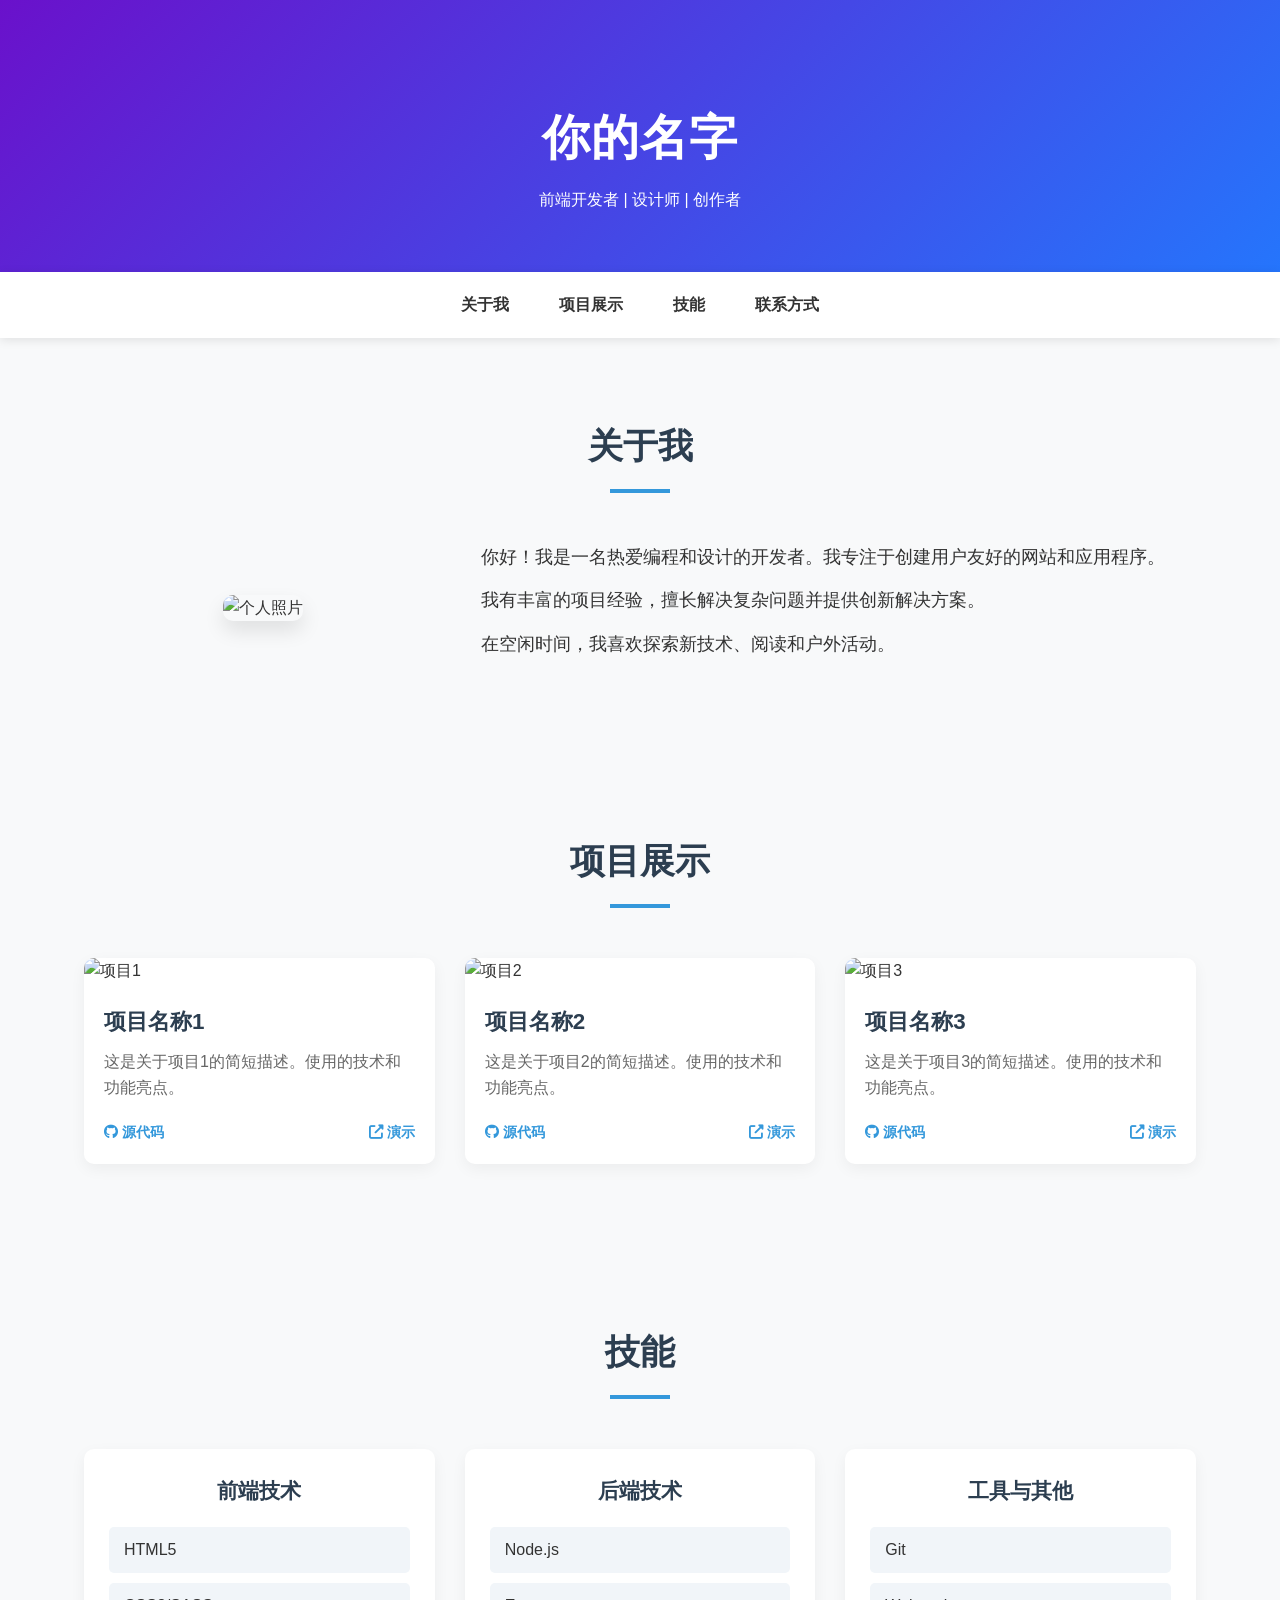
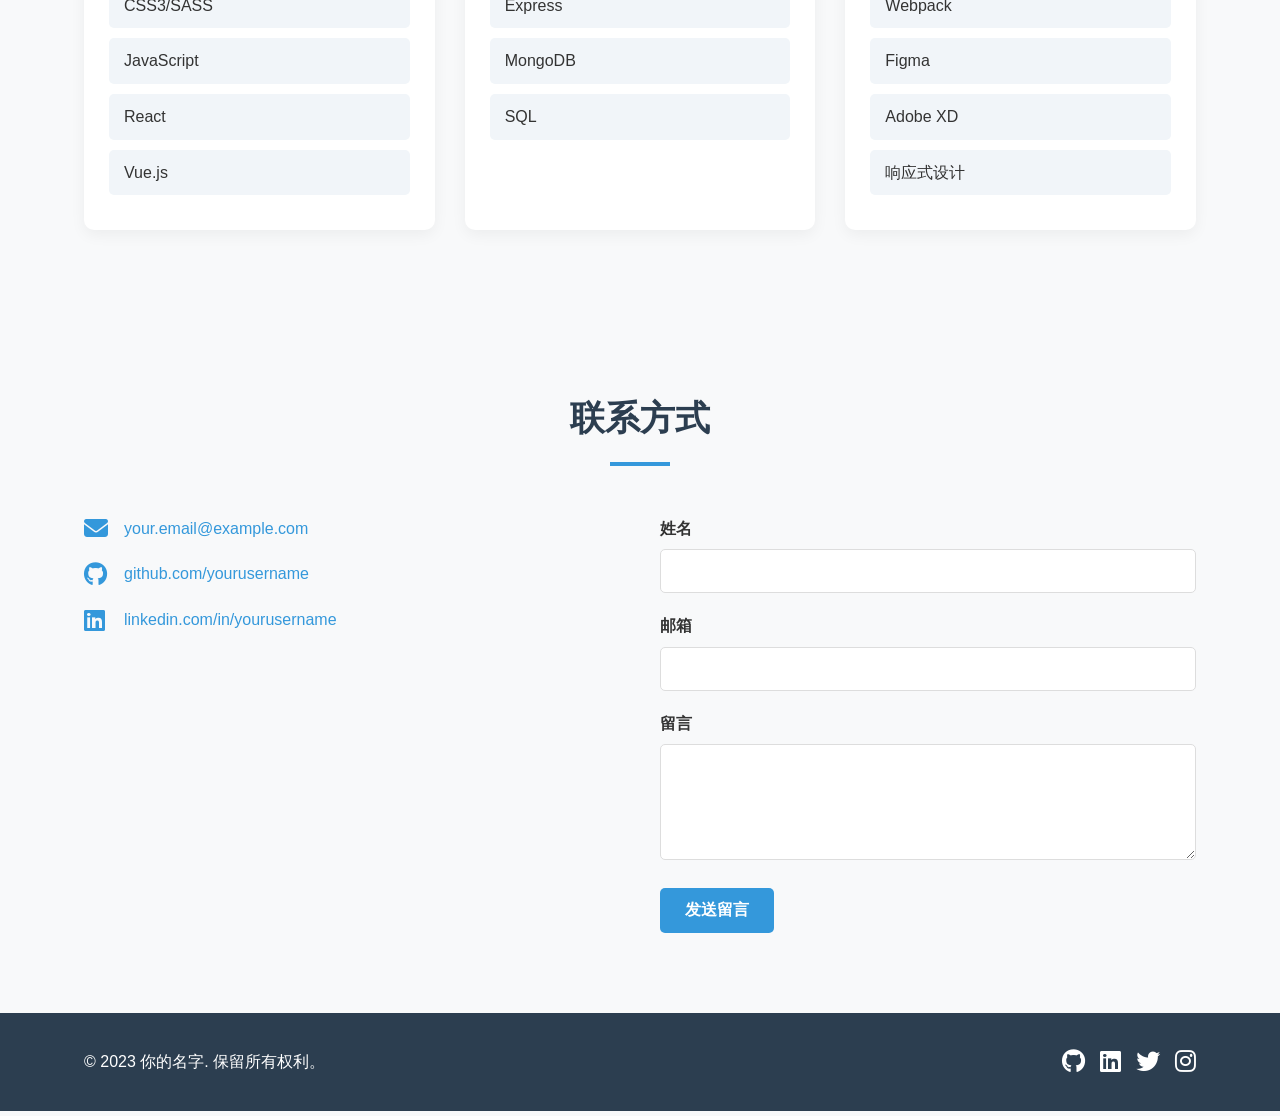
==== index.html @ 2c5013d8 "首次部署" ====
<!DOCTYPE html>
<html lang="zh-CN">
<head>
    <meta charset="UTF-8">
    <meta name="viewport" content="width=device-width, initial-scale=1.0">
    <title>我的个人主页</title>
    <link rel="stylesheet" href="css/styles.css">
    <link rel="stylesheet" href="https://cdnjs.cloudflare.com/ajax/libs/font-awesome/6.4.0/css/all.min.css">
</head>
<body>
    <header>
        <div class="container">
            <h1>你的名字</h1>
            <p>前端开发者 | 设计师 | 创作者</p>
        </div>
    </header>
    
    <nav>
        <div class="container">
            <ul>
                <li><a href="#about">关于我</a></li>
                <li><a href="#projects">项目展示</a></li>
                <li><a href="#skills">技能</a></li>
                <li><a href="#contact">联系方式</a></li>
            </ul>
        </div>
    </nav>
    
    <section id="about" class="section">
        <div class="container">
            <h2>关于我</h2>
            <div class="about-content">
                <div class="profile-img">
                    <img src="https://via.placeholder.com/300" alt="个人照片">
                </div>
                <div class="about-text">
                    <p>你好！我是一名热爱编程和设计的开发者。我专注于创建用户友好的网站和应用程序。</p>
                    <p>我有丰富的项目经验，擅长解决复杂问题并提供创新解决方案。</p>
                    <p>在空闲时间，我喜欢探索新技术、阅读和户外活动。</p>
                </div>
            </div>
        </div>
    </section>
    
    <section id="projects" class="section">
        <div class="container">
            <h2>项目展示</h2>
            <div class="projects-grid">
                <div class="project-card">
                    <img src="https://via.placeholder.com/350x200" alt="项目1">
                    <h3>项目名称1</h3>
                    <p>这是关于项目1的简短描述。使用的技术和功能亮点。</p>
                    <div class="project-links">
                        <a href="#" target="_blank"><i class="fab fa-github"></i> 源代码</a>
                        <a href="#" target="_blank"><i class="fas fa-external-link-alt"></i> 演示</a>
                    </div>
                </div>
                
                <div class="project-card">
                    <img src="https://via.placeholder.com/350x200" alt="项目2">
                    <h3>项目名称2</h3>
                    <p>这是关于项目2的简短描述。使用的技术和功能亮点。</p>
                    <div class="project-links">
                        <a href="#" target="_blank"><i class="fab fa-github"></i> 源代码</a>
                        <a href="#" target="_blank"><i class="fas fa-external-link-alt"></i> 演示</a>
                    </div>
                </div>
                
                <div class="project-card">
                    <img src="https://via.placeholder.com/350x200" alt="项目3">
                    <h3>项目名称3</h3>
                    <p>这是关于项目3的简短描述。使用的技术和功能亮点。</p>
                    <div class="project-links">
                        <a href="#" target="_blank"><i class="fab fa-github"></i> 源代码</a>
                        <a href="#" target="_blank"><i class="fas fa-external-link-alt"></i> 演示</a>
                    </div>
                </div>
            </div>
        </div>
    </section>
    
    <section id="skills" class="section">
        <div class="container">
            <h2>技能</h2>
            <div class="skills-container">
                <div class="skill-category">
                    <h3>前端技术</h3>
                    <ul class="skill-list">
                        <li>HTML5</li>
                        <li>CSS3/SASS</li>
                        <li>JavaScript</li>
                        <li>React</li>
                        <li>Vue.js</li>
                    </ul>
                </div>
                
                <div class="skill-category">
                    <h3>后端技术</h3>
                    <ul class="skill-list">
                        <li>Node.js</li>
                        <li>Express</li>
                        <li>MongoDB</li>
                        <li>SQL</li>
                    </ul>
                </div>
                
                <div class="skill-category">
                    <h3>工具与其他</h3>
                    <ul class="skill-list">
                        <li>Git</li>
                        <li>Webpack</li>
                        <li>Figma</li>
                        <li>Adobe XD</li>
                        <li>响应式设计</li>
                    </ul>
                </div>
            </div>
        </div>
    </section>
    
    <section id="contact" class="section">
        <div class="container">
            <h2>联系方式</h2>
            <div class="contact-content">
                <div class="contact-info">
                    <div class="contact-item">
                        <i class="fas fa-envelope"></i>
                        <a href="mailto:your.email@example.com">your.email@example.com</a>
                    </div>
                    <div class="contact-item">
                        <i class="fab fa-github"></i>
                        <a href="https://github.com/yourusername" target="_blank">github.com/yourusername</a>
                    </div>
                    <div class="contact-item">
                        <i class="fab fa-linkedin"></i>
                        <a href="https://linkedin.com/in/yourusername" target="_blank">linkedin.com/in/yourusername</a>
                    </div>
                </div>
                
                <form id="contact-form">
                    <div class="form-group">
                        <label for="name">姓名</label>
                        <input type="text" id="name" name="name" required>
                    </div>
                    <div class="form-group">
                        <label for="email">邮箱</label>
                        <input type="email" id="email" name="email" required>
                    </div>
                    <div class="form-group">
                        <label for="message">留言</label>
                        <textarea id="message" name="message" rows="5" required></textarea>
                    </div>
                    <button type="submit" class="btn">发送留言</button>
                </form>
            </div>
        </div>
    </section>
    
    <footer>
        <div class="container">
            <p>&copy; 2023 你的名字. 保留所有权利。</p>
            <div class="social-links">
                <a href="#" target="_blank"><i class="fab fa-github"></i></a>
                <a href="#" target="_blank"><i class="fab fa-linkedin"></i></a>
                <a href="#" target="_blank"><i class="fab fa-twitter"></i></a>
                <a href="#" target="_blank"><i class="fab fa-instagram"></i></a>
            </div>
        </div>
    </footer>
    
    <script src="js/main.js"></script>
</body>
</html>
---- css/styles.css ----
/* 基本样式重置 */
* {
    margin: 0;
    padding: 0;
    box-sizing: border-box;
}

body {
    font-family: 'Helvetica Neue', Arial, sans-serif;
    line-height: 1.6;
    color: #333;
    background-color: #f8f9fa;
}

.container {
    width: 90%;
    max-width: 1200px;
    margin: 0 auto;
    padding: 0 20px;
}

a {
    color: #3498db;
    text-decoration: none;
    transition: color 0.3s;
}

a:hover {
    color: #2980b9;
    text-decoration: underline;
}

ul {
    list-style: none;
}

img {
    max-width: 100%;
    height: auto;
}

/* 头部样式 */
header {
    background: linear-gradient(135deg, #6a11cb 0%, #2575fc 100%);
    color: white;
    padding: 100px 0 60px;
    text-align: center;
}

header h1 {
    font-size: 3rem;
    margin-bottom: 10px;
    letter-spacing: 1px;
}

/* 导航栏样式 */
nav {
    background-color: white;
    box-shadow: 0 2px 10px rgba(0, 0, 0, 0.1);
    position: sticky;
    top: 0;
    z-index: 100;
}

nav ul {
    display: flex;
    justify-content: center;
}

nav li {
    margin: 0 15px;
}

nav a {
    display: block;
    padding: 20px 10px;
    color: #333;
    font-weight: 600;
    transition: color 0.3s;
}

nav a:hover {
    color: #3498db;
    text-decoration: none;
}

/* 部分通用样式 */
.section {
    padding: 80px 0;
}

.section h2 {
    text-align: center;
    font-size: 2.2rem;
    margin-bottom: 50px;
    color: #2c3e50;
    position: relative;
}

.section h2::after {
    content: '';
    display: block;
    width: 60px;
    height: 4px;
    background: #3498db;
    margin: 15px auto 0;
}

/* 关于我部分样式 */
.about-content {
    display: flex;
    flex-wrap: wrap;
    align-items: center;
    gap: 40px;
}

.profile-img {
    flex: 1;
    min-width: 300px;
    text-align: center;
}

.profile-img img {
    border-radius: 10px;
    box-shadow: 0 10px 20px rgba(0, 0, 0, 0.1);
}

.about-text {
    flex: 2;
    min-width: 300px;
}

.about-text p {
    margin-bottom: 15px;
    font-size: 1.1rem;
}

/* 项目展示部分样式 */
.projects-grid {
    display: grid;
    grid-template-columns: repeat(auto-fill, minmax(320px, 1fr));
    gap: 30px;
}

.project-card {
    background-color: white;
    border-radius: 10px;
    box-shadow: 0 5px 15px rgba(0, 0, 0, 0.05);
    overflow: hidden;
    transition: transform 0.3s, box-shadow 0.3s;
}

.project-card:hover {
    transform: translateY(-10px);
    box-shadow: 0 15px 30px rgba(0, 0, 0, 0.1);
}

.project-card img {
    width: 100%;
    height: 200px;
    object-fit: cover;
}

.project-card h3 {
    padding: 20px 20px 10px;
    font-size: 1.4rem;
    color: #2c3e50;
}

.project-card p {
    padding: 0 20px 20px;
    color: #666;
}

.project-links {
    display: flex;
    justify-content: space-between;
    padding: 0 20px 20px;
}

.project-links a {
    font-weight: 600;
    font-size: 0.9rem;
}

/* 技能部分样式 */
.skills-container {
    display: flex;
    flex-wrap: wrap;
    justify-content: center;
    gap: 30px;
}

.skill-category {
    flex: 1;
    min-width: 250px;
    background-color: white;
    padding: 25px;
    border-radius: 10px;
    box-shadow: 0 5px 15px rgba(0, 0, 0, 0.05);
}

.skill-category h3 {
    font-size: 1.3rem;
    margin-bottom: 20px;
    color: #2c3e50;
    text-align: center;
}

.skill-list li {
    margin-bottom: 10px;
    padding: 10px 15px;
    background-color: #f1f5f9;
    border-radius: 5px;
    transition: background-color 0.3s;
}

.skill-list li:hover {
    background-color: #e9f0f7;
}

/* 联系方式部分样式 */
.contact-content {
    display: flex;
    flex-wrap: wrap;
    gap: 40px;
}

.contact-info {
    flex: 1;
    min-width: 300px;
}

.contact-item {
    display: flex;
    align-items: center;
    margin-bottom: 20px;
}

.contact-item i {
    font-size: 1.5rem;
    width: 40px;
    color: #3498db;
}

form {
    flex: 1;
    min-width: 300px;
}

.form-group {
    margin-bottom: 20px;
}

label {
    display: block;
    margin-bottom: 8px;
    font-weight: 600;
}

input, textarea {
    width: 100%;
    padding: 12px;
    border: 1px solid #ddd;
    border-radius: 5px;
    font-size: 1rem;
    transition: border-color 0.3s;
}

input:focus, textarea:focus {
    outline: none;
    border-color: #3498db;
}

.btn {
    display: inline-block;
    background-color: #3498db;
    color: white;
    padding: 12px 25px;
    border: none;
    border-radius: 5px;
    cursor: pointer;
    font-size: 1rem;
    font-weight: 600;
    transition: background-color 0.3s;
}

.btn:hover {
    background-color: #2980b9;
}

/* 页脚样式 */
footer {
    background-color: #2c3e50;
    color: white;
    padding: 30px 0;
    text-align: center;
}

footer .container {
    display: flex;
    flex-wrap: wrap;
    justify-content: space-between;
    align-items: center;
}

.social-links {
    display: flex;
    gap: 15px;
}

.social-links a {
    color: white;
    font-size: 1.5rem;
    transition: color 0.3s;
}

.social-links a:hover {
    color: #3498db;
}

/* 响应式设计 */
@media (max-width: 768px) {
    header {
        padding: 60px 0 40px;
    }
    
    header h1 {
        font-size: 2.2rem;
    }
    
    .section {
        padding: 50px 0;
    }
    
    .section h2 {
        font-size: 1.8rem;
        margin-bottom: 30px;
    }
    
    nav ul {
        flex-wrap: wrap;
    }
    
    nav li {
        margin: 0 10px;
    }
    
    nav a {
        padding: 15px 8px;
    }
    
    footer .container {
        flex-direction: column;
        gap: 20px;
    }
}
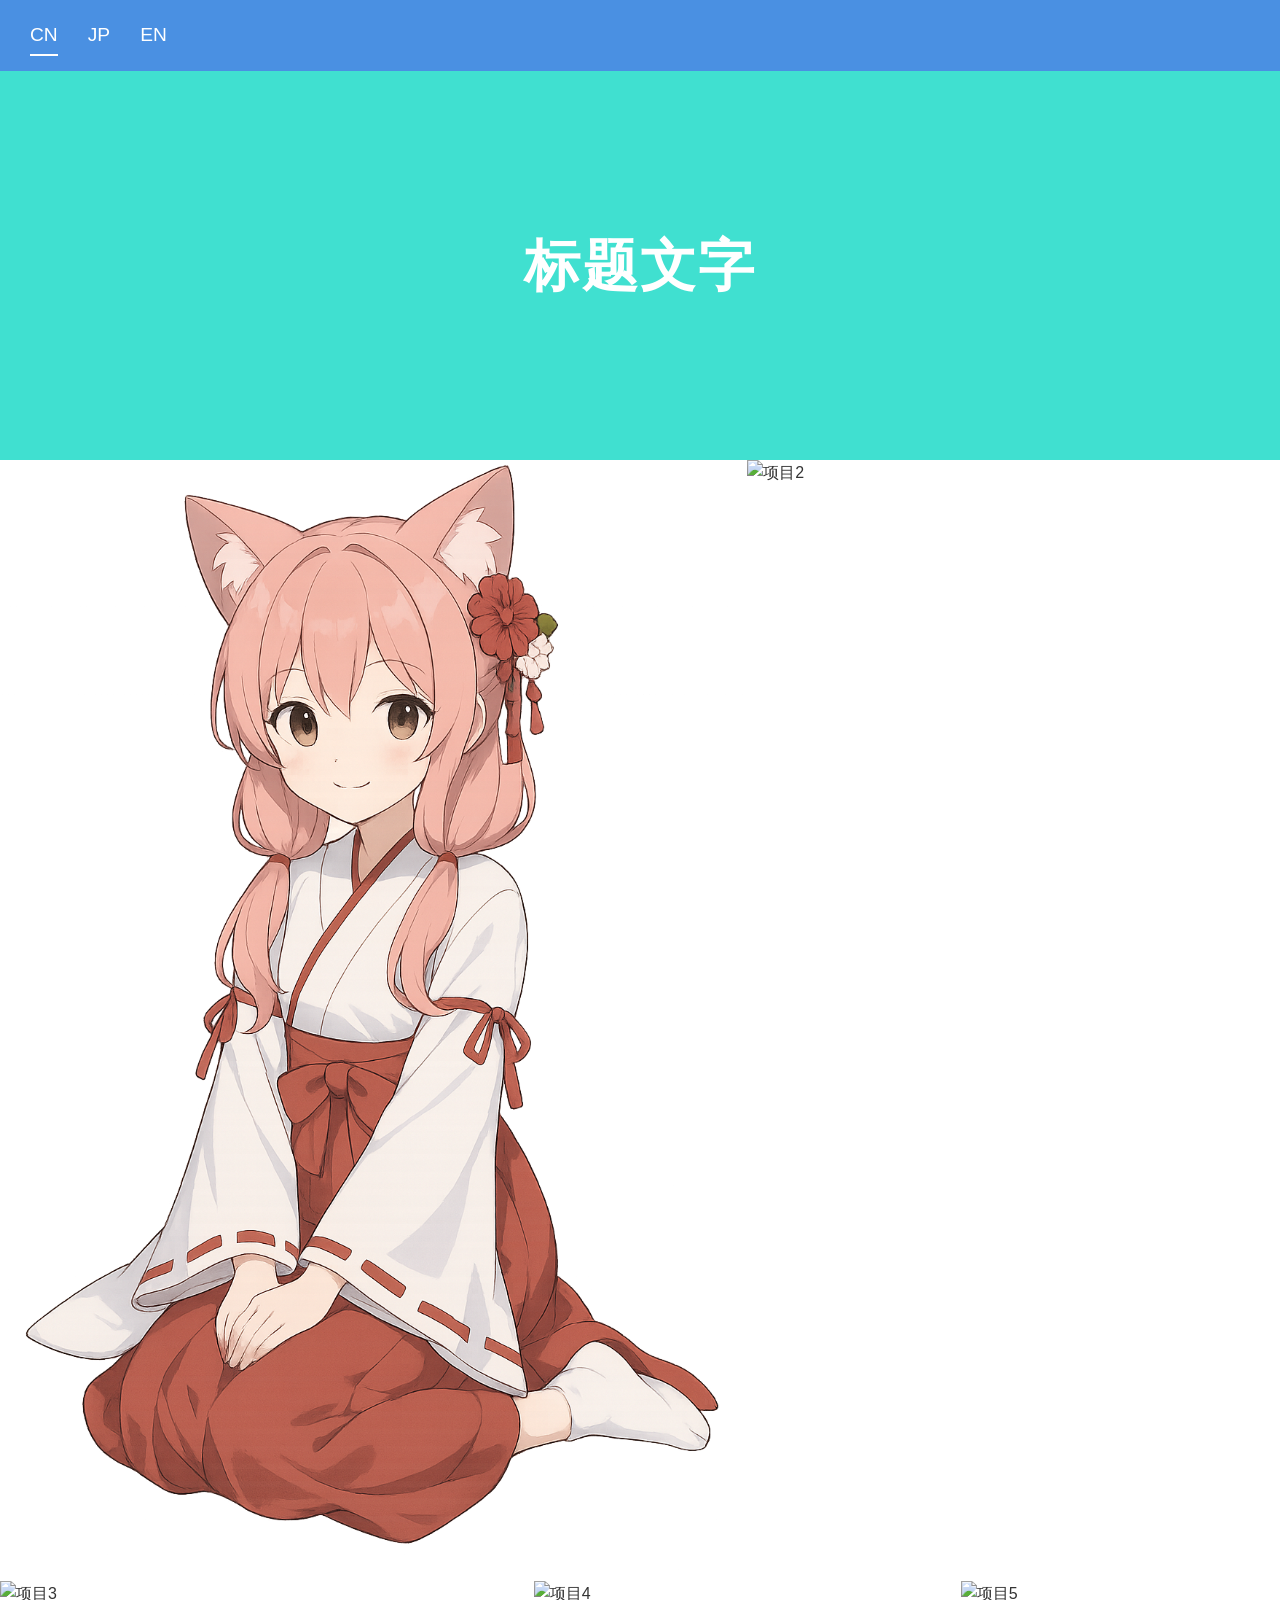
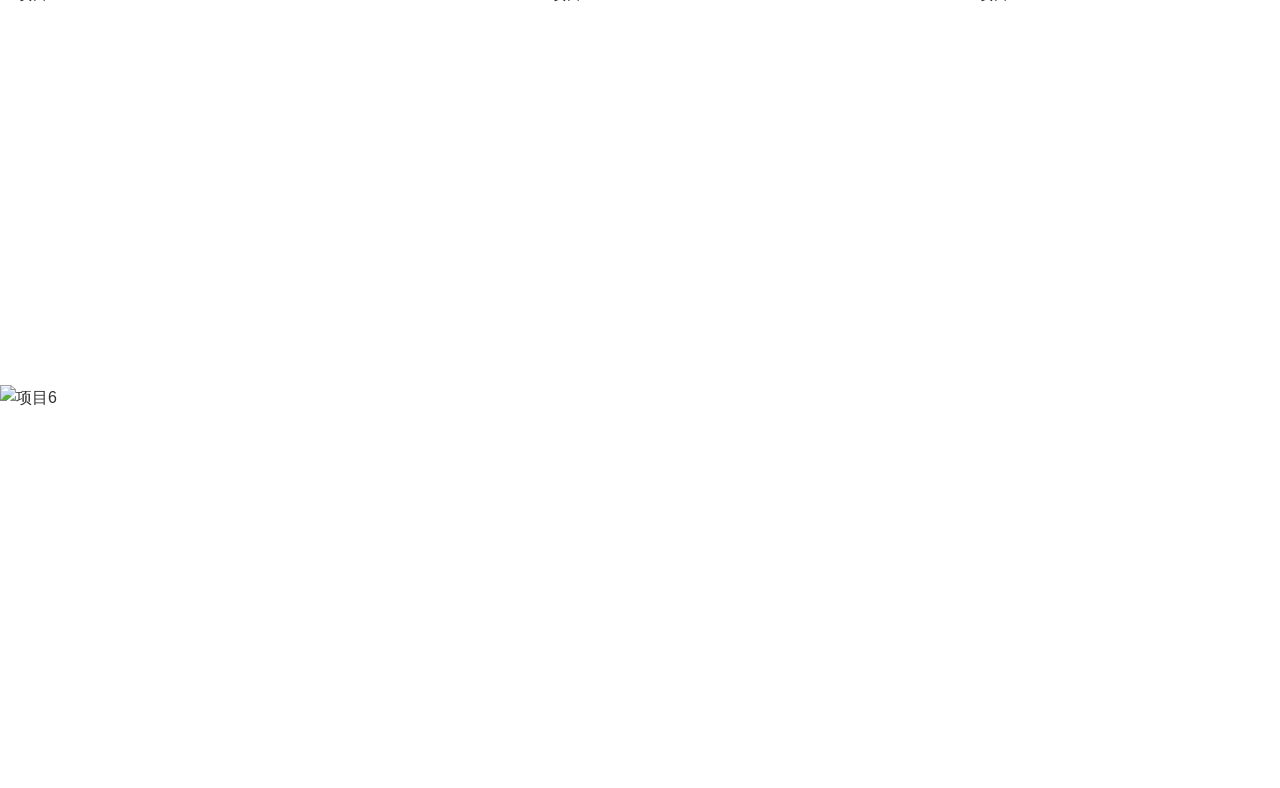
==== commit 34005112: "v1" ====
--- a/index.html
+++ b/index.html
@@ -3,170 +3,53 @@
 <head>
     <meta charset="UTF-8">
     <meta name="viewport" content="width=device-width, initial-scale=1.0">
-    <title>我的个人主页</title>
+    <title>个人主页</title>
     <link rel="stylesheet" href="css/styles.css">
     <link rel="stylesheet" href="https://cdnjs.cloudflare.com/ajax/libs/font-awesome/6.4.0/css/all.min.css">
 </head>
 <body>
-    <header>
-        <div class="container">
-            <h1>你的名字</h1>
-            <p>前端开发者 | 设计师 | 创作者</p>
+    <div class="language-selector">
+        <a href="index.html" class="active">CN</a>
+        <a href="jp.html">JP</a>
+        <a href="en.html">EN</a>
+    </div>
+    
+    <div class="banner">
+        <h1>标题文字</h1>
+    </div>
+    
+    <main class="gallery-container">
+        <div class="gallery-item large">
+            <a href="project1.html">
+                <img src="images/LLMxiaoyou.png" alt="项目1">
+            </a>
         </div>
-    </header>
-    
-    <nav>
-        <div class="container">
-            <ul>
-                <li><a href="#about">关于我</a></li>
-                <li><a href="#projects">项目展示</a></li>
-                <li><a href="#skills">技能</a></li>
-                <li><a href="#contact">联系方式</a></li>
-            </ul>
+        <div class="gallery-item medium">
+            <a href="project2.html">
+                <img src="images/project2.jpg" alt="项目2">
+            </a>
         </div>
-    </nav>
-    
-    <section id="about" class="section">
-        <div class="container">
-            <h2>关于我</h2>
-            <div class="about-content">
-                <div class="profile-img">
-                    <img src="https://via.placeholder.com/300" alt="个人照片">
-                </div>
-                <div class="about-text">
-                    <p>你好！我是一名热爱编程和设计的开发者。我专注于创建用户友好的网站和应用程序。</p>
-                    <p>我有丰富的项目经验，擅长解决复杂问题并提供创新解决方案。</p>
-                    <p>在空闲时间，我喜欢探索新技术、阅读和户外活动。</p>
-                </div>
-            </div>
+        <div class="gallery-item medium">
+            <a href="project3.html">
+                <img src="images/project3.jpg" alt="项目3">
+            </a>
         </div>
-    </section>
-    
-    <section id="projects" class="section">
-        <div class="container">
-            <h2>项目展示</h2>
-            <div class="projects-grid">
-                <div class="project-card">
-                    <img src="https://via.placeholder.com/350x200" alt="项目1">
-                    <h3>项目名称1</h3>
-                    <p>这是关于项目1的简短描述。使用的技术和功能亮点。</p>
-                    <div class="project-links">
-                        <a href="#" target="_blank"><i class="fab fa-github"></i> 源代码</a>
-                        <a href="#" target="_blank"><i class="fas fa-external-link-alt"></i> 演示</a>
-                    </div>
-                </div>
-                
-                <div class="project-card">
-                    <img src="https://via.placeholder.com/350x200" alt="项目2">
-                    <h3>项目名称2</h3>
-                    <p>这是关于项目2的简短描述。使用的技术和功能亮点。</p>
-                    <div class="project-links">
-                        <a href="#" target="_blank"><i class="fab fa-github"></i> 源代码</a>
-                        <a href="#" target="_blank"><i class="fas fa-external-link-alt"></i> 演示</a>
-                    </div>
-                </div>
-                
-                <div class="project-card">
-                    <img src="https://via.placeholder.com/350x200" alt="项目3">
-                    <h3>项目名称3</h3>
-                    <p>这是关于项目3的简短描述。使用的技术和功能亮点。</p>
-                    <div class="project-links">
-                        <a href="#" target="_blank"><i class="fab fa-github"></i> 源代码</a>
-                        <a href="#" target="_blank"><i class="fas fa-external-link-alt"></i> 演示</a>
-                    </div>
-                </div>
-            </div>
+        <div class="gallery-item small">
+            <a href="project4.html">
+                <img src="images/project4.jpg" alt="项目4">
+            </a>
         </div>
-    </section>
-    
-    <section id="skills" class="section">
-        <div class="container">
-            <h2>技能</h2>
-            <div class="skills-container">
-                <div class="skill-category">
-                    <h3>前端技术</h3>
-                    <ul class="skill-list">
-                        <li>HTML5</li>
-                        <li>CSS3/SASS</li>
-                        <li>JavaScript</li>
-                        <li>React</li>
-                        <li>Vue.js</li>
-                    </ul>
-                </div>
-                
-                <div class="skill-category">
-                    <h3>后端技术</h3>
-                    <ul class="skill-list">
-                        <li>Node.js</li>
-                        <li>Express</li>
-                        <li>MongoDB</li>
-                        <li>SQL</li>
-                    </ul>
-                </div>
-                
-                <div class="skill-category">
-                    <h3>工具与其他</h3>
-                    <ul class="skill-list">
-                        <li>Git</li>
-                        <li>Webpack</li>
-                        <li>Figma</li>
-                        <li>Adobe XD</li>
-                        <li>响应式设计</li>
-                    </ul>
-                </div>
-            </div>
+        <div class="gallery-item medium-tall">
+            <a href="project5.html">
+                <img src="images/project5.jpg" alt="项目5">
+            </a>
         </div>
-    </section>
-    
-    <section id="contact" class="section">
-        <div class="container">
-            <h2>联系方式</h2>
-            <div class="contact-content">
-                <div class="contact-info">
-                    <div class="contact-item">
-                        <i class="fas fa-envelope"></i>
-                        <a href="mailto:your.email@example.com">your.email@example.com</a>
-                    </div>
-                    <div class="contact-item">
-                        <i class="fab fa-github"></i>
-                        <a href="https://github.com/yourusername" target="_blank">github.com/yourusername</a>
-                    </div>
-                    <div class="contact-item">
-                        <i class="fab fa-linkedin"></i>
-                        <a href="https://linkedin.com/in/yourusername" target="_blank">linkedin.com/in/yourusername</a>
-                    </div>
-                </div>
-                
-                <form id="contact-form">
-                    <div class="form-group">
-                        <label for="name">姓名</label>
-                        <input type="text" id="name" name="name" required>
-                    </div>
-                    <div class="form-group">
-                        <label for="email">邮箱</label>
-                        <input type="email" id="email" name="email" required>
-                    </div>
-                    <div class="form-group">
-                        <label for="message">留言</label>
-                        <textarea id="message" name="message" rows="5" required></textarea>
-                    </div>
-                    <button type="submit" class="btn">发送留言</button>
-                </form>
-            </div>
+        <div class="gallery-item medium">
+            <a href="project6.html">
+                <img src="images/project6.jpg" alt="项目6">
+            </a>
         </div>
-    </section>
-    
-    <footer>
-        <div class="container">
-            <p>&copy; 2023 你的名字. 保留所有权利。</p>
-            <div class="social-links">
-                <a href="#" target="_blank"><i class="fab fa-github"></i></a>
-                <a href="#" target="_blank"><i class="fab fa-linkedin"></i></a>
-                <a href="#" target="_blank"><i class="fab fa-twitter"></i></a>
-                <a href="#" target="_blank"><i class="fab fa-instagram"></i></a>
-            </div>
-        </div>
-    </footer>
+    </main>
     
     <script src="js/main.js"></script>
 </body>
--- a/css/styles.css
+++ b/css/styles.css
@@ -1,357 +1,253 @@
-/* 基本样式重置 */
+/* ======================================
+   基本样式重置 - 确保所有浏览器有一致的起点
+   ====================================== */
 * {
-    margin: 0;
-    padding: 0;
-    box-sizing: border-box;
-}
-
+    margin: 0;         /* 移除所有元素的外边距 */
+    padding: 0;        /* 移除所有元素的内边距 */
+    box-sizing: border-box; /* 使元素的宽度包含padding和border */
+}
+
+/* ======================================
+   全局样式设置
+   ====================================== */
 body {
-    font-family: 'Helvetica Neue', Arial, sans-serif;
-    line-height: 1.6;
-    color: #333;
-    background-color: #f8f9fa;
-}
-
-.container {
-    width: 90%;
-    max-width: 1200px;
-    margin: 0 auto;
-    padding: 0 20px;
-}
-
+    font-family: 'Helvetica Neue', Arial, sans-serif; /* 设置全局字体 */
+    line-height: 1.6;  /* 设置行高为字体大小的1.6倍 */
+    color: #333;       /* 设置文字颜色为深灰色 */
+    background-color: #ffffff; /* 设置背景颜色为白色 */
+}
+
+/* 链接样式 */
 a {
-    color: #3498db;
-    text-decoration: none;
-    transition: color 0.3s;
-}
-
-a:hover {
-    color: #2980b9;
-    text-decoration: underline;
-}
-
+    color: inherit;    /* 链接颜色继承自父元素 */
+    text-decoration: none; /* 移除下划线 */
+}
+
+/* 列表样式 */
 ul {
-    list-style: none;
-}
-
+    list-style: none;  /* 移除列表项的默认标记 */
+}
+
+/* 图片样式 */
 img {
-    max-width: 100%;
-    height: auto;
-}
-
-/* 头部样式 */
-header {
-    background: linear-gradient(135deg, #6a11cb 0%, #2575fc 100%);
-    color: white;
-    padding: 100px 0 60px;
-    text-align: center;
-}
-
-header h1 {
-    font-size: 3rem;
-    margin-bottom: 10px;
-    letter-spacing: 1px;
-}
-
-/* 导航栏样式 */
-nav {
-    background-color: white;
-    box-shadow: 0 2px 10px rgba(0, 0, 0, 0.1);
-    position: sticky;
-    top: 0;
-    z-index: 100;
-}
-
-nav ul {
-    display: flex;
-    justify-content: center;
-}
-
-nav li {
-    margin: 0 15px;
-}
-
-nav a {
-    display: block;
-    padding: 20px 10px;
-    color: #333;
-    font-weight: 600;
-    transition: color 0.3s;
-}
-
-nav a:hover {
-    color: #3498db;
-    text-decoration: none;
-}
-
-/* 部分通用样式 */
-.section {
-    padding: 80px 0;
-}
-
-.section h2 {
-    text-align: center;
-    font-size: 2.2rem;
-    margin-bottom: 50px;
-    color: #2c3e50;
-    position: relative;
-}
-
-.section h2::after {
-    content: '';
-    display: block;
-    width: 60px;
-    height: 4px;
-    background: #3498db;
-    margin: 15px auto 0;
-}
-
-/* 关于我部分样式 */
-.about-content {
-    display: flex;
-    flex-wrap: wrap;
-    align-items: center;
-    gap: 40px;
-}
-
-.profile-img {
-    flex: 1;
-    min-width: 300px;
-    text-align: center;
-}
-
-.profile-img img {
-    border-radius: 10px;
-    box-shadow: 0 10px 20px rgba(0, 0, 0, 0.1);
-}
-
-.about-text {
-    flex: 2;
-    min-width: 300px;
-}
-
-.about-text p {
-    margin-bottom: 15px;
-    font-size: 1.1rem;
-}
-
-/* 项目展示部分样式 */
-.projects-grid {
-    display: grid;
-    grid-template-columns: repeat(auto-fill, minmax(320px, 1fr));
-    gap: 30px;
-}
-
-.project-card {
-    background-color: white;
-    border-radius: 10px;
-    box-shadow: 0 5px 15px rgba(0, 0, 0, 0.05);
-    overflow: hidden;
-    transition: transform 0.3s, box-shadow 0.3s;
-}
-
-.project-card:hover {
-    transform: translateY(-10px);
-    box-shadow: 0 15px 30px rgba(0, 0, 0, 0.1);
-}
-
-.project-card img {
-    width: 100%;
-    height: 200px;
-    object-fit: cover;
-}
-
-.project-card h3 {
-    padding: 20px 20px 10px;
-    font-size: 1.4rem;
-    color: #2c3e50;
-}
-
-.project-card p {
-    padding: 0 20px 20px;
-    color: #666;
-}
-
-.project-links {
-    display: flex;
-    justify-content: space-between;
-    padding: 0 20px 20px;
-}
-
-.project-links a {
-    font-weight: 600;
-    font-size: 0.9rem;
-}
-
-/* 技能部分样式 */
-.skills-container {
-    display: flex;
-    flex-wrap: wrap;
-    justify-content: center;
-    gap: 30px;
-}
-
-.skill-category {
-    flex: 1;
-    min-width: 250px;
-    background-color: white;
-    padding: 25px;
-    border-radius: 10px;
-    box-shadow: 0 5px 15px rgba(0, 0, 0, 0.05);
-}
-
-.skill-category h3 {
-    font-size: 1.3rem;
-    margin-bottom: 20px;
-    color: #2c3e50;
-    text-align: center;
-}
-
-.skill-list li {
-    margin-bottom: 10px;
-    padding: 10px 15px;
-    background-color: #f1f5f9;
-    border-radius: 5px;
-    transition: background-color 0.3s;
-}
-
-.skill-list li:hover {
-    background-color: #e9f0f7;
-}
-
-/* 联系方式部分样式 */
-.contact-content {
-    display: flex;
-    flex-wrap: wrap;
-    gap: 40px;
-}
-
-.contact-info {
-    flex: 1;
-    min-width: 300px;
-}
-
-.contact-item {
-    display: flex;
-    align-items: center;
-    margin-bottom: 20px;
-}
-
-.contact-item i {
-    font-size: 1.5rem;
-    width: 40px;
-    color: #3498db;
-}
-
-form {
-    flex: 1;
-    min-width: 300px;
-}
-
-.form-group {
-    margin-bottom: 20px;
-}
-
-label {
-    display: block;
-    margin-bottom: 8px;
-    font-weight: 600;
-}
-
-input, textarea {
-    width: 100%;
-    padding: 12px;
-    border: 1px solid #ddd;
-    border-radius: 5px;
-    font-size: 1rem;
-    transition: border-color 0.3s;
-}
-
-input:focus, textarea:focus {
-    outline: none;
-    border-color: #3498db;
-}
-
-.btn {
-    display: inline-block;
-    background-color: #3498db;
-    color: white;
-    padding: 12px 25px;
-    border: none;
-    border-radius: 5px;
-    cursor: pointer;
-    font-size: 1rem;
-    font-weight: 600;
-    transition: background-color 0.3s;
-}
-
-.btn:hover {
-    background-color: #2980b9;
-}
-
-/* 页脚样式 */
-footer {
-    background-color: #2c3e50;
-    color: white;
-    padding: 30px 0;
-    text-align: center;
-}
-
-footer .container {
-    display: flex;
-    flex-wrap: wrap;
-    justify-content: space-between;
-    align-items: center;
-}
-
-.social-links {
-    display: flex;
-    gap: 15px;
-}
-
-.social-links a {
-    color: white;
-    font-size: 1.5rem;
-    transition: color 0.3s;
-}
-
-.social-links a:hover {
-    color: #3498db;
-}
-
-/* 响应式设计 */
+    max-width: 100%;   /* 图片最大宽度为容器宽度 */
+    height: auto;      /* 保持宽高比 */
+    display: block;    /* 使图片为块级元素 */
+}
+
+/* ======================================
+   语言选择器样式
+   ====================================== */
+.language-selector {
+    display: flex;     /* 使用弹性布局 */
+    justify-content: flex-start; /* 内容左对齐 */
+    padding: 15px 30px; /* 内边距：上下15px，左右30px */
+    background-color: #4a90e2; /* 设置背景为蓝色 */
+}
+
+.language-selector a {
+    color: white;      /* 文字颜色为白色 */
+    margin-right: 30px; /* 右侧外边距30px */
+    font-size: 1.2rem; /* 字体大小为根元素字体大小的1.2倍 */
+    font-weight: 500;  /* 字体粗细：中等粗 */
+    position: relative; /* 为下划线设置相对定位 */
+    padding: 5px 0;    /* 内边距：上下5px，左右0 */
+}
+
+/* 当前选中语言的下划线 */
+.language-selector a.active::after {
+    content: '';       /* 创建伪元素内容 */
+    position: absolute; /* 绝对定位 */
+    bottom: 0;         /* 位于底部 */
+    left: 0;           /* 左侧对齐 */
+    width: 100%;       /* 宽度100% */
+    height: 2px;       /* 高度2px */
+    background-color: white; /* 设置下划线颜色为白色 */
+}
+
+/* ======================================
+   横幅样式 - 标题区域
+   ====================================== */
+.banner {
+    background-color: #40e0d0; /* 设置背景为青绿色 */
+    color: white;      /* 文字颜色为白色 */
+    text-align: center; /* 文字居中 */
+    padding: 150px 0;  /* 内边距：上下150px，左右0 */
+    background-image: url('https://via.placeholder.com/1920x500/40e0d0/FFFFFF'); /* 背景图片 */
+    background-size: cover; /* 背景图覆盖整个区域 */
+    background-position: center; /* 背景图居中 */
+}
+
+.banner h1 {
+    font-size: 3.5rem; /* 标题文字大小 */
+    font-weight: 700;  /* 字体粗细：加粗 */
+    letter-spacing: 2px; /* 字符间距 */
+}
+
+/* ======================================
+   网格画廊 - 作品展示区
+   ====================================== */
+.gallery-container {
+    display: grid;     /* 使用网格布局 */
+    grid-template-columns: repeat(12, 1fr); /* 12等分网格 */
+    grid-auto-rows: minmax(100px, auto); /* 行高最小100px，可自动增长 */
+    grid-gap: 1px;     /* 网格间隙为1px */
+    background-color: #ffffff; /* 网格线颜色为白色 */
+}
+
+/* 单个项目样式 */
+.gallery-item {
+    position: relative; /* 相对定位 */
+    overflow: hidden;  /* 溢出隐藏 */
+    background-color: #ffffff; /* 背景为白色 */
+    width: 100%;       /* 宽度100% */
+    height: 100%;      /* 高度100% */
+    transition: transform 0.3s ease; /* 变换动画：持续0.3秒，平滑过渡 */
+    padding: 0px;      /* 内边距为0 */
+}
+
+/* 鼠标悬停时项目放大效果 */
+.gallery-item:hover {
+    transform: scale(1.02); /* 整体放大1.02倍 */
+}
+
+/* 项目内图片样式 */
+.gallery-item img {
+    width: 100%;       /* 宽度100% */
+    height: 100%;      /* 高度100% */
+    object-fit: cover; /* 图片覆盖整个区域，保持宽高比 */
+    transition: transform 0.3s ease; /* 变换动画 */
+    box-shadow: 0 2px 10px rgba(0, 0, 0, 0.1); /* 添加阴影效果 */
+}
+
+/* 鼠标悬停时图片放大效果 */
+.gallery-item:hover img {
+    transform: scale(1.05); /* 图片放大1.05倍 */
+}
+
+/* ======================================
+   项目尺寸定义 - 控制网格中每个项目占据的空间
+   ====================================== */
+/* 大尺寸项目 */
+.large {
+    grid-column: span 7; /* 横跨7个网格单元 */
+    grid-row: span 4;   /* 横跨4个网格单元 */
+}
+
+/* 中等尺寸项目 */
+.medium {
+    grid-column: span 5; /* 横跨5个网格单元 */
+    grid-row: span 4;   /* 横跨4个网格单元 */
+}
+
+/* 小尺寸项目 */
+.small {
+    grid-column: span 4; /* 横跨4个网格单元 */
+    grid-row: span 2;   /* 横跨2个网格单元 */
+}
+
+/* 中等高度项目 */
+.medium-tall {
+    grid-column: span 3; /* 横跨3个网格单元 */
+    grid-row: span 6;   /* 横跨6个网格单元 */
+}
+
+/* ======================================
+   媒体查询 - 响应式设计，适配不同屏幕大小
+   ====================================== */
+/* 宽度小于1200px的屏幕 */
+@media (max-width: 1200px) {
+    .large {
+        grid-column: span 6; /* 调整为横跨6个网格单元 */
+    }
+    
+    .medium {
+        grid-column: span 6; /* 调整为横跨6个网格单元 */
+    }
+    
+    .small {
+        grid-column: span 6; /* 调整为横跨6个网格单元 */
+    }
+    
+    .medium-tall {
+        grid-column: span 6; /* 调整为横跨6个网格单元 */
+        grid-row: span 4;    /* 调整为横跨4个网格单元 */
+    }
+    
+    .banner {
+        padding: 120px 0;    /* 减小内边距 */
+    }
+    
+    .banner h1 {
+        font-size: 3rem;     /* 减小字体大小 */
+    }
+}
+
+/* 宽度小于768px的屏幕（移动设备） */
 @media (max-width: 768px) {
-    header {
-        padding: 60px 0 40px;
-    }
-    
-    header h1 {
-        font-size: 2.2rem;
-    }
-    
-    .section {
-        padding: 50px 0;
-    }
-    
-    .section h2 {
-        font-size: 1.8rem;
-        margin-bottom: 30px;
-    }
-    
-    nav ul {
-        flex-wrap: wrap;
-    }
-    
-    nav li {
-        margin: 0 10px;
-    }
-    
-    nav a {
-        padding: 15px 8px;
-    }
-    
-    footer .container {
-        flex-direction: column;
-        gap: 20px;
-    }
+    .gallery-container {
+        grid-template-columns: 1fr; /* 改为单列布局 */
+    }
+    
+    .gallery-item {
+        grid-column: 1 / -1;  /* 占据所有列 */
+        grid-row: span 1;     /* 仅占一行 */
+        height: 300px;        /* 固定高度 */
+    }
+    
+    .large, .medium, .small, .medium-tall {
+        grid-column: 1 / -1;  /* 所有项目都占据全宽 */
+    }
+    
+    .banner {
+        padding: 80px 0;      /* 进一步减小内边距 */
+    }
+    
+    .banner h1 {
+        font-size: 2.5rem;    /* 进一步减小字体大小 */
+    }
+}
+
+/* ======================================
+   项目详情页面样式
+   ====================================== */
+.project-detail {
+    max-width: 1200px;  /* 最大宽度 */
+    margin: 0 auto;     /* 居中 */
+    padding: 40px 20px; /* 内边距 */
+}
+
+.project-detail h1 {
+    font-size: 2.5rem;        /* 标题大小 */
+    margin-bottom: 20px;      /* 下方外边距 */
+    color: #333;              /* 标题颜色 */
+}
+
+.project-detail .description {
+    margin-bottom: 30px;      /* 下方外边距 */
+    font-size: 1.1rem;        /* 字体大小 */
+    line-height: 1.8;         /* 行高 */
+}
+
+.project-detail img {
+    margin-bottom: 30px;      /* 下方外边距 */
+    border-radius: 5px;       /* 圆角 */
+    box-shadow: 0 5px 15px rgba(0, 0, 0, 0.1); /* 阴影效果 */
+}
+
+/* ======================================
+   返回按钮样式
+   ====================================== */
+.back-button {
+    display: inline-block;    /* 行内块元素 */
+    background-color: #40e0d0; /* 背景色：青绿色 */
+    color: white;             /* 文字颜色：白色 */
+    padding: 10px 20px;       /* 内边距 */
+    border-radius: 5px;       /* 圆角 */
+    margin-bottom: 30px;      /* 下方外边距 */
+    transition: background-color 0.3s; /* 背景色变化动画 */
+}
+
+.back-button:hover {
+    background-color: #3bc1b4; /* 悬停时背景色变深 */
 } 
